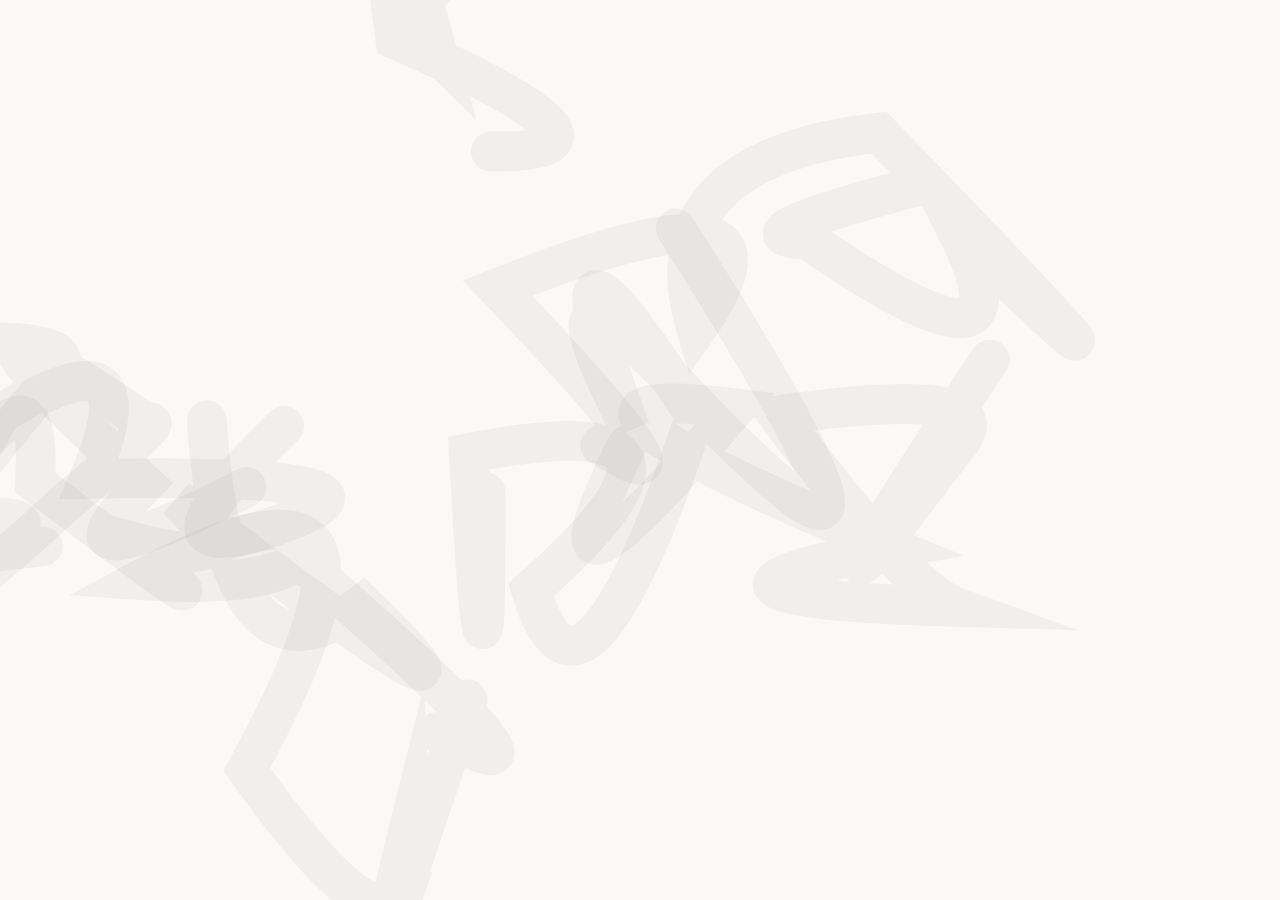
==== test.html @ 8f6a46ea "Create test.html" ====
<!DOCTYPE html>
<html>
<head>
    <style>
        body, html { margin: 0; padding: 0; overflow: hidden; background: #faf9f6; }
        #organic-canvas {
            position: fixed;
            top: 0;
            left: 0;
            z-index: -1; /* Keeps it behind your content */
            width: 100vw;
            height: 100vh;
        }
    </style>
</head>
<body>

    <canvas id="organic-canvas"></canvas>

    <script>
        const canvas = document.getElementById('organic-canvas');
        const ctx = canvas.getContext('2d');

        function resize() {
            canvas.width = window.innerWidth;
            canvas.height = window.innerHeight;
            drawOrganicLines();
        }

        function drawOrganicLines() {
            ctx.clearRect(0, 0, canvas.width, canvas.height);
            
            // Settings for subtlety
            const lineCount = 8; 
            const strokeColor = 'rgba(0, 0, 0, 0.04)'; // Very light grey/black
            ctx.strokeStyle = strokeColor;
            ctx.lineWidth = 40; // Thick "noodle" style like your first image
            ctx.lineCap = 'round';

            for (let i = 0; i < lineCount; i++) {
                drawRandomPath();
            }
        }

        function drawRandomPath() {
            ctx.beginPath();
            
            // Start at a random spot off-screen or near the edge
            let x = Math.random() * canvas.width;
            let y = Math.random() * canvas.height;
            ctx.moveTo(x, y);

            // Create a path with 5-8 random "wiggle" points
            const segments = 6;
            for (let i = 0; i < segments; i++) {
                const cx = x + (Math.random() - 0.5) * 600; // Control point X
                const cy = y + (Math.random() - 0.5) * 600; // Control point Y
                const nx = x + (Math.random() - 0.5) * 400; // Next point X
                const ny = y + (Math.random() - 0.5) * 400; // Next point Y
                
                ctx.quadraticCurveTo(cx, cy, nx, ny);
                
                x = nx;
                y = ny;
            }
            ctx.stroke();
        }

        window.addEventListener('resize', resize);
        resize();
    </script>
</body>
</html>
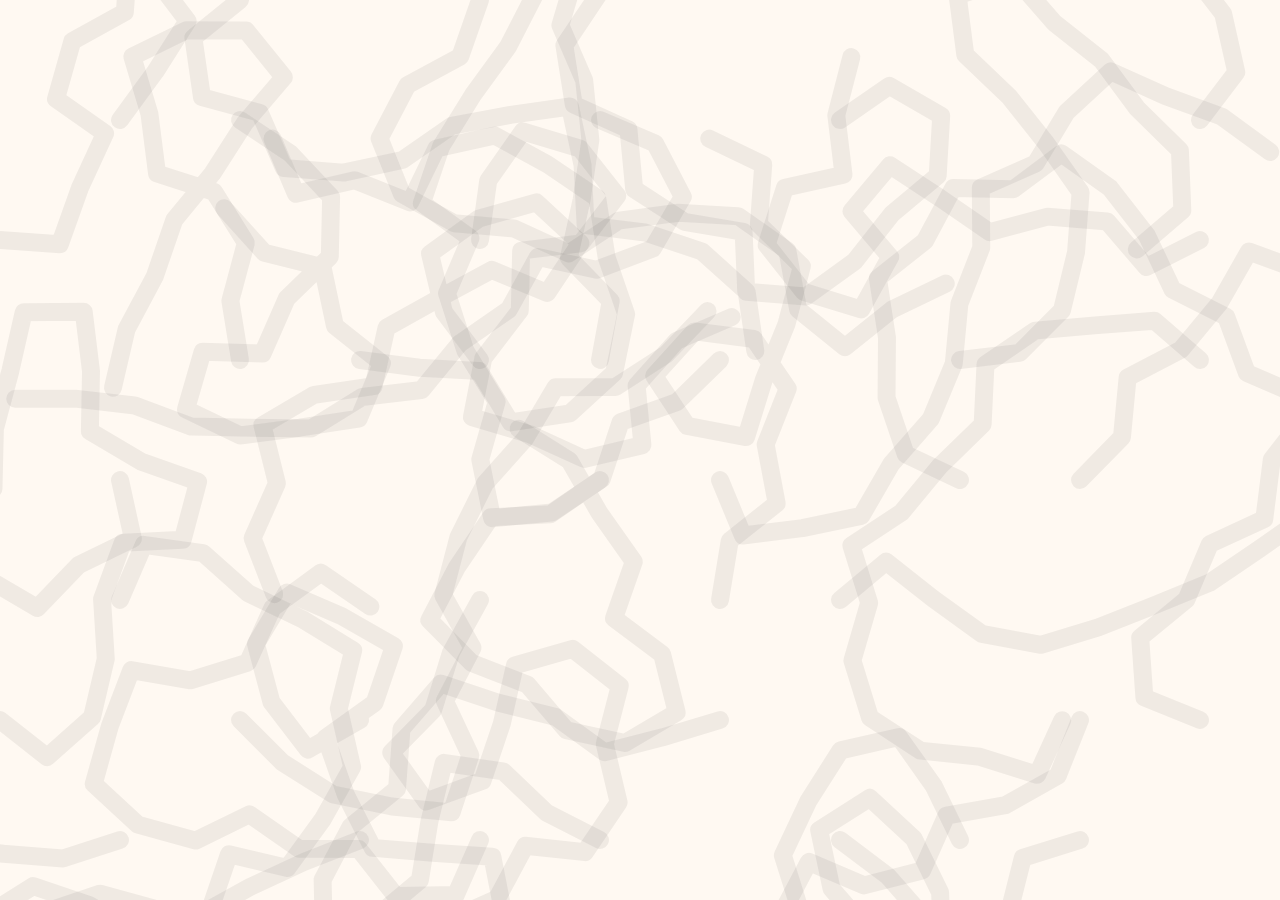
==== commit 179bd605: "Update test.html" ====
--- a/test.html
+++ b/test.html
@@ -2,72 +2,82 @@
 <html>
 <head>
     <style>
-        body, html { margin: 0; padding: 0; overflow: hidden; background: #faf9f6; }
-        #organic-canvas {
+        body, html { margin: 0; padding: 0; overflow: hidden; background: #FFF9F2; } /* Off-white background from your image */
+        #noodle-canvas {
             position: fixed;
-            top: 0;
-            left: 0;
-            z-index: -1; /* Keeps it behind your content */
-            width: 100vw;
-            height: 100vh;
+            top: 0; left: 0;
+            z-index: -1;
+            width: 100vw; height: 100vh;
         }
     </style>
 </head>
 <body>
-
-    <canvas id="organic-canvas"></canvas>
+    <canvas id="noodle-canvas"></canvas>
 
     <script>
-        const canvas = document.getElementById('organic-canvas');
+        const canvas = document.getElementById('noodle-canvas');
         const ctx = canvas.getContext('2d');
 
-        function resize() {
+        function init() {
             canvas.width = window.innerWidth;
             canvas.height = window.innerHeight;
-            drawOrganicLines();
+            drawNoodles();
         }
 
-        function drawOrganicLines() {
+        function drawNoodles() {
             ctx.clearRect(0, 0, canvas.width, canvas.height);
             
-            // Settings for subtlety
-            const lineCount = 8; 
-            const strokeColor = 'rgba(0, 0, 0, 0.04)'; // Very light grey/black
-            ctx.strokeStyle = strokeColor;
-            ctx.lineWidth = 40; // Thick "noodle" style like your first image
+            // Style settings based on your image
+            ctx.lineWidth = 18; 
             ctx.lineCap = 'round';
+            ctx.lineJoin = 'round';
+            
+            // Subtle color (change to 'red', 'green', etc., if you want the bold colors)
+            ctx.strokeStyle = 'rgba(0, 0, 0, 0.06)'; 
 
-            for (let i = 0; i < lineCount; i++) {
-                drawRandomPath();
+            const spacing = 120; // How far apart the lines start
+            for (let x = 0; x < canvas.width; x += spacing) {
+                for (let y = 0; y < canvas.height; y += spacing) {
+                    if (Math.random() > 0.6) { // Adds some random negative space
+                        generateNoodle(x, y);
+                    }
+                }
             }
         }
 
-        function drawRandomPath() {
+        function generateNoodle(startX, startY) {
             ctx.beginPath();
-            
-            // Start at a random spot off-screen or near the edge
-            let x = Math.random() * canvas.width;
-            let y = Math.random() * canvas.height;
+            let x = startX;
+            let y = startY;
             ctx.moveTo(x, y);
 
-            // Create a path with 5-8 random "wiggle" points
-            const segments = 6;
+            let angle = Math.random() * Math.PI * 2;
+            const segments = 15; // Length of the noodle
+            const step = 40;     // Distance between curves
+
             for (let i = 0; i < segments; i++) {
-                const cx = x + (Math.random() - 0.5) * 600; // Control point X
-                const cy = y + (Math.random() - 0.5) * 600; // Control point Y
-                const nx = x + (Math.random() - 0.5) * 400; // Next point X
-                const ny = y + (Math.random() - 0.5) * 400; // Next point Y
+                // This creates the "loopy" effect by gently shifting the angle
+                angle += (Math.random() - 0.5) * 3; 
                 
-                ctx.quadraticCurveTo(cx, cy, nx, ny);
+                let cp1x = x + Math.cos(angle) * step;
+                let cp1y = y + Math.sin(angle) * step;
+                
+                let nx = x + Math.cos(angle) * step * 1.5;
+                let ny = y + Math.sin(angle) * step * 1.5;
+
+                ctx.quadraticCurveTo(cp1x, cp1y, nx, ny);
                 
                 x = nx;
                 y = ny;
+
+                // Stop if it goes too far off screen
+                if (x < -100 || x > canvas.width + 100 || y < -100 || y > canvas.height + 100) break;
             }
             ctx.stroke();
         }
 
-        window.addEventListener('resize', resize);
-        resize();
+        window.addEventListener('resize', init);
+        init();
     </script>
 </body>
 </html>
